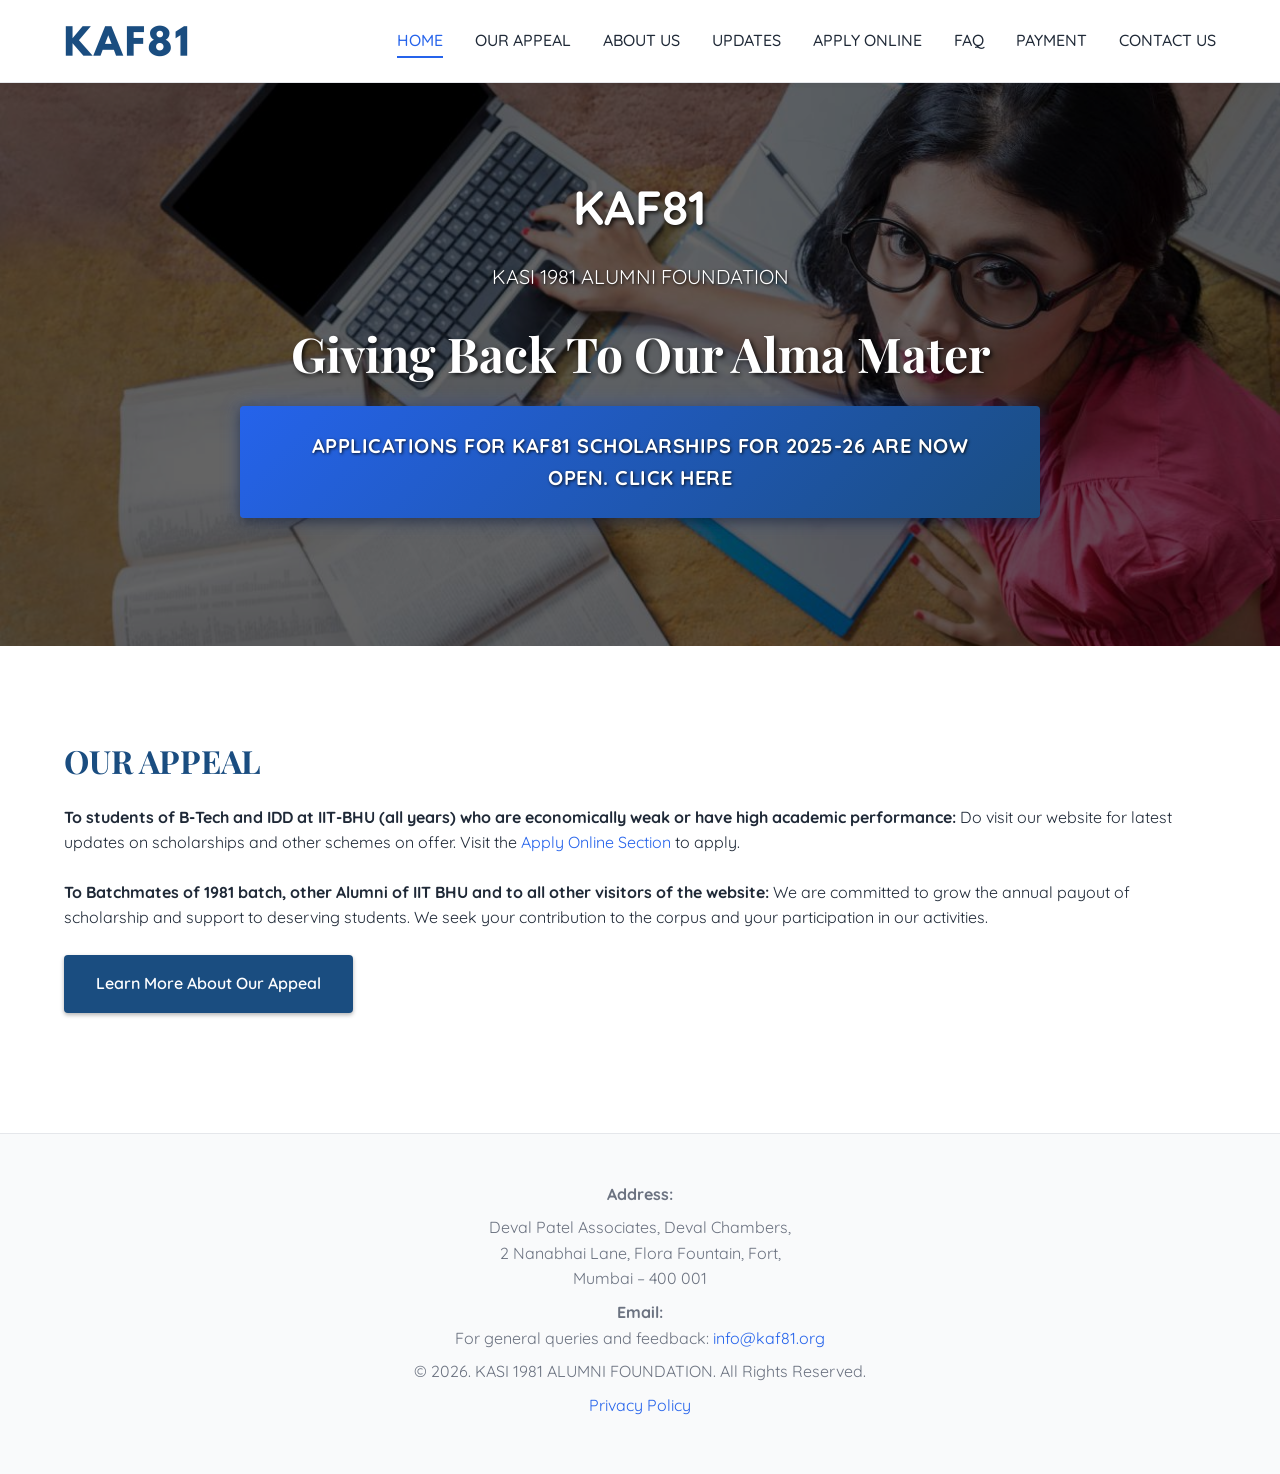
==== index.html @ dee0c824 "Update copyright year to 2026 across multiple pages and adjust last modified dates in sitemap.xml" ====
<!DOCTYPE html>
<html lang="en">

<head>
  <meta charset="UTF-8">
  <meta name="viewport" content="width=device-width, initial-scale=1.0">
  <meta name="description" content="KAF81 - KASI 1981 Alumni Foundation. Giving back to our alma mater IIT BHU through scholarships and support for deserving students.">
  <meta name="keywords" content="KAF81, KASI 1981, IIT BHU, Alumni Foundation, Scholarships, Education">
  <meta name="robots" content="index, follow">
  <meta name="author" content="KASI 1981 Alumni Foundation">

  <!-- Open Graph / Facebook -->
  <meta property="og:type" content="website">
  <meta property="og:url" content="https://kaf81.org/">
  <meta property="og:title" content="KAF81 - KASI 1981 Alumni Foundation">
  <meta property="og:description" content="Giving back to our alma mater IIT BHU through scholarships and support for deserving students.">
  <meta property="og:image" content="https://kaf81.org/images/kaf81-hero-image.jpeg">
  <meta property="og:image:width" content="1200">
  <meta property="og:image:height" content="630">
  <meta property="og:site_name" content="KAF81">

  <!-- Twitter -->
  <meta property="twitter:card" content="summary_large_image">
  <meta property="twitter:url" content="https://kaf81.org/">
  <meta property="twitter:title" content="KAF81 - KASI 1981 Alumni Foundation">
  <meta property="twitter:description" content="Giving back to our alma mater IIT BHU through scholarships and support for deserving students.">
  <meta property="twitter:image" content="https://kaf81.org/images/kaf81-hero-image.jpeg">

  <!-- Canonical URL -->
  <link rel="canonical" href="https://kaf81.org/">

  <!-- Favicons -->
  <link rel="icon" type="image/png" sizes="32x32" href="images/favicon-32x32.png">
  <link rel="icon" type="image/png" sizes="16x16" href="images/favicon-16x16.png">
  <link rel="apple-touch-icon" sizes="180x180" href="images/apple-touch-icon.png">
  <link rel="icon" type="image/png" sizes="192x192" href="images/android-chrome-192x192.png">
  <link rel="icon" type="image/png" sizes="512x512" href="images/android-chrome-512x512.png">
  <link rel="shortcut icon" href="favicon.ico">

  <!-- Preconnect to Google Fonts -->
  <link rel="preconnect" href="https://fonts.gstatic.com" crossorigin>

  <!-- Preload hero image with high priority -->
  <link rel="preload" as="image" href="images/kaf81-hero-image.jpeg" fetchpriority="high">

  <link href="https://fonts.googleapis.com/css2?family=Playfair+Display:wght@400;700&family=Quicksand:wght@400;500;600;700&display=swap" rel="stylesheet">

  <!-- Stylesheet -->
  <link rel="stylesheet" href="css/style.css">

  <title>KAF81 - KASI 1981 Alumni Foundation | IIT BHU</title>

  <!-- Schema.org Organization Markup -->
  <script type="application/ld+json">
  {
    "@context": "https://schema.org",
    "@type": "Organization",
    "name": "KASI 1981 Alumni Foundation",
    "alternateName": "KAF81",
    "url": "https://kaf81.org",
    "logo": "https://kaf81.org/images/kaf81-logo.png",
    "description": "KASI 1981 Alumni Foundation is a not-for-profit company formed by alumni of the 1981 batch of IIT BHU for carrying out charitable activities for the welfare of deserving and needy students.",
    "address": {
      "@type": "PostalAddress",
      "streetAddress": "Deval Chambers, 2 Nanabhai Lane, Flora Fountain, Fort",
      "addressLocality": "Mumbai",
      "addressRegion": "Maharashtra",
      "postalCode": "400 001",
      "addressCountry": "IN"
    },
    "contactPoint": {
      "@type": "ContactPoint",
      "email": "info@kaf81.org",
      "contactType": "General Inquiries"
    },
    "sameAs": []
  }
  </script>

  <!-- BreadcrumbList Schema -->
  <script type="application/ld+json">
  {
    "@context": "https://schema.org",
    "@type": "BreadcrumbList",
    "itemListElement": [{
      "@type": "ListItem",
      "position": 1,
      "name": "Home",
      "item": "https://kaf81.org/"
    }]
  }
  </script>
</head>

<body>
  <a href="#main-content" class="skip-link">Skip to main content</a>

  <header>
    <div class="header-container">
      <a href="index.html" class="logo">
        <img src="images/kaf81-logo.png" alt="KAF81 - KASI 1981 Alumni Foundation" width="150" height="50">
      </a>
      <button class="menu-toggle" aria-label="Open menu" aria-expanded="false" aria-controls="main-navigation">
        <span aria-hidden="true">☰</span>
      </button>
      <nav id="main-navigation" aria-label="Main navigation">
        <ul>
          <li><a href="index.html">HOME</a></li>
          <li><a href="appeal.html">OUR APPEAL</a></li>
          <li><a href="about.html">ABOUT US</a></li>
          <li><a href="updates.html">UPDATES</a></li>
          <li><a href="apply-online.html">APPLY ONLINE</a></li>
          <li><a href="faq.html">FAQ</a></li>
          <li><a href="payment.html">PAYMENT</a></li>
          <li><a href="contact.html">CONTACT US</a></li>
        </ul>
      </nav>
    </div>
  </header>

  <main id="main-content">
    <section class="hero">
      <div class="container">
        <h1>KAF81</h1>
        <p>KASI 1981 ALUMNI FOUNDATION</p>
        <h2>Giving Back To Our Alma Mater</h2>
        <p><a href="apply-online.html" class="btn btn-cta">Applications for KAF81 Scholarships for 2025-26 are now OPEN. Click Here</a></p>
      </div>
    </section>

    <section class="container">
      <article>
        <h2>OUR APPEAL</h2>
        <p><strong>To students of B-Tech and IDD at IIT-BHU (all years) who are economically weak or have high academic performance:</strong> Do visit our website for latest updates on scholarships and other schemes on
          offer. Visit the <a href="apply-online.html">Apply Online Section</a> to apply.</p>

        <p><strong>To Batchmates of 1981 batch, other Alumni of IIT BHU and to all other visitors of the website:</strong> We are committed to grow the annual payout of scholarship and support to deserving students. We
          seek your contribution to the corpus and your participation in our activities.</p>

        <p><a href="appeal.html" class="btn">Learn More About Our Appeal</a></p>
      </article>
    </section>
  </main>

  <footer>
    <div class="footer-content">
      <p><strong>Address:</strong></p>
      <p>Deval Patel Associates, Deval Chambers,<br>
        2 Nanabhai Lane, Flora Fountain, Fort,<br>
        Mumbai – 400 001</p>

      <p><strong>Email:</strong><br>
        For general queries and feedback: <a href="mailto:info@kaf81.org">info@kaf81.org</a></p>

      <p>&copy; 2026. KASI 1981 ALUMNI FOUNDATION. All Rights Reserved.</p>
      <p><a href="#">Privacy Policy</a></p>
    </div>
  </footer>

  <script src="js/main.js"></script>
</body>

</html>
---- css/style.css ----
/* CSS Reset and Base Styles */
* {
  margin: 0;
  padding: 0;
  box-sizing: border-box;
}

:root {
  /* Color Variables */
  --primary-color: #1a4d80;
  --secondary-color: #2563eb;
  --secondary-hover: #1e40af; /* Darker blue for better contrast on hover */
  --accent-color: #dc2626;
  --text-color: #1f2937;
  --text-light: #6b7280;
  --bg-color: #ffffff;
  --bg-light: #f9fafb;
  --border-color: #e5e7eb;
  --focus-color: #3b82f6;
  --hero-overlay: rgba(0, 0, 0, 0.6); /* 60% opacity for good text contrast */
  --text-white: #ffffff;
  
  /* Typography */
  --font-heading: 'Playfair Display', serif;
  --font-body: 'Quicksand', sans-serif;
  
  /* Spacing */
  --spacing-xs: 0.5rem;
  --spacing-sm: 1rem;
  --spacing-md: 1.5rem;
  --spacing-lg: 2rem;
  --spacing-xl: 3rem;
  --spacing-2xl: 4rem;
  
  /* Transitions */
  --transition-fast: 150ms ease;
  --transition-normal: 300ms ease;
}

html {
  scroll-behavior: smooth;
  font-size: 16px;
}

body {
  font-family: var(--font-body);
  font-size: 1rem;
  line-height: 1.6;
  color: var(--text-color);
  background-color: var(--bg-color);
  -webkit-font-smoothing: antialiased;
  -moz-osx-font-smoothing: grayscale;
}

/* Typography */
h1, h2, h3, h4, h5, h6 {
  font-family: var(--font-heading);
  font-weight: 700;
  line-height: 1.2;
  margin-bottom: var(--spacing-md);
  color: var(--primary-color);
}

h1 {
  font-size: 2.5rem;
}

h2 {
  font-size: 2rem;
}

h3 {
  font-size: 1.5rem;
}

h4 {
  font-size: 1.25rem;
}

p {
  margin-bottom: var(--spacing-md);
}

a {
  color: var(--secondary-color);
  text-decoration: none;
  transition: color var(--transition-fast);
}

a:hover,
a:focus {
  color: var(--primary-color);
  text-decoration: underline;
}

a:focus-visible {
  outline: 2px solid var(--focus-color);
  outline-offset: 2px;
  border-radius: 2px;
}

/* Skip to main content link */
.skip-link {
  position: absolute;
  top: -40px;
  left: 0;
  background: var(--text-white);
  color: white;
  padding: 8px 16px;
  z-index: 1000;
  text-decoration: none;
}

.skip-link:focus {
  top: 0;
}

/* Header */
header {
  background-color: var(--bg-color);
  border-bottom: 1px solid var(--border-color);
  position: sticky;
  top: 0;
  z-index: 100;
  box-shadow: 0 2px 4px rgba(0, 0, 0, 0.05);
}

.header-container {
  max-width: 1200px;
  margin: 0 auto;
  padding: var(--spacing-sm) var(--spacing-md);
  display: flex;
  justify-content: space-between;
  align-items: center;
}

.logo {
  display: inline-block;
  text-decoration: none;
  height: 50px;
  line-height: 50px;
}

.logo img {
  height: 50px;
  width: auto;
  display: block;
  transition: opacity var(--transition-fast);
}

.logo:hover img {
  opacity: 0.8;
}

.logo:focus-visible {
  outline: 2px solid var(--focus-color);
  outline-offset: 2px;
  border-radius: 2px;
}
.body-text{
  font-family: var(--font-body);
  font-size: 3rem;
  font-weight: 400;
  font-size: 1.5rem;
  color: var(--text-white);
}
/* Navigation */
nav ul {
  list-style: none;
  display: flex;
  gap: var(--spacing-lg);
  flex-wrap: wrap;
}

nav a {
  color: var(--text-color);
  font-weight: 500;
  padding: var(--spacing-xs) 0;
  position: relative;
}

nav a:hover,
nav a:focus,
nav a[aria-current="page"] {
  color: var(--secondary-color);
  text-decoration: none;
}

nav a[aria-current="page"]::after {
  content: '';
  position: absolute;
  bottom: 0;
  left: 0;
  right: 0;
  height: 2px;
  background-color: var(--secondary-color);
}

/* Mobile Menu Toggle */
.menu-toggle {
  display: none;
  background: none;
  border: none;
  font-size: 1.5rem;
  cursor: pointer;
  color: var(--text-color);
  padding: var(--spacing-xs);
}

.menu-toggle:focus-visible {
  outline: 2px solid var(--focus-color);
  outline-offset: 2px;
  border-radius: 2px;
}

/* Main Content */
main {
  min-height: calc(100vh - 200px);
}

.container {
  max-width: 1200px;
  margin: 0 auto;
  padding: var(--spacing-lg) var(--spacing-md);
}

section {
  margin-bottom: var(--spacing-2xl);
}

/* Hero Section */
.hero {
  background-image: url('../images/kaf81-hero-image.jpeg');
  background-size: cover;
  background-position: center;
  background-repeat: no-repeat;
  position: relative;
  color: white;
  padding: var(--spacing-2xl) var(--spacing-md);
  text-align: center;
  min-height: 500px;
  display: flex;
  align-items: center;
  justify-content: center;
}

/* Dark overlay for text readability */
.hero::before {
  content: '';
  position: absolute;
  top: 0;
  left: 0;
  right: 0;
  bottom: 0;
  background: var(--hero-overlay);
  z-index: 1;
}

.hero .container {
  position: relative;
  z-index: 2;
}

.hero h1, .hero h2 {
  color: var(--text-white);
  font-size: 3rem;
  margin-bottom: var(--spacing-md);
  text-shadow: 2px 2px 4px rgba(0, 0, 0, 0.8);
}
.hero h1{
  font-family: var(--font-body) !important;
}
.hero p {
  color: var(--text-white);
  font-size: 1.25rem;
  max-width: 800px;
  margin: 0 auto var(--spacing-lg);
  text-shadow: 1px 1px 3px rgba(0, 0, 0, 0.8);
}

.hero a {
  color: var(--text-white);
  text-shadow: 1px 1px 3px rgba(0, 0, 0, 0.8);
}

/* Buttons */
.btn {
  display: inline-block;
  padding: var(--spacing-sm) var(--spacing-lg);
  background-color: var(--primary-color);
  color: var(--text-white);
  border: none;
  border-radius: 4px;
  font-family: var(--font-body);
  font-size: 1rem;
  font-weight: 600;
  cursor: pointer;
  text-decoration: none;
  transition: background-color var(--transition-fast), transform var(--transition-fast), box-shadow var(--transition-fast);
  box-shadow: 0 2px 4px rgba(0, 0, 0, 0.3);
}

.btn:hover {
  background-color: var(--secondary-hover);
  text-decoration: none;
  transform: translateY(-2px);
  box-shadow: 0 4px 8px rgba(0, 0, 0, 0.4);
  color: var(--text-white);
}

.btn:focus-visible {
  outline: 3px solid var(--text-white);
  outline-offset: 3px;
  background-color: var(--secondary-color);
}

.btn:active {
  transform: translateY(0);
  box-shadow: 0 2px 4px rgba(0, 0, 0, 0.3);
}

.btn-secondary {
  background-color: transparent;
  border: 2px solid var(--text-white);
  color: var(--primary-color);
  box-shadow: 0 2px 4px rgba(0, 0, 0, 0.3);
}

.btn-secondary:hover {
  background-color: #ffffff;
  color: var(--primary-color);
  box-shadow: 0 4px 8px rgba(0, 0, 0, 0.4);
}

.btn-secondary:focus-visible {
  outline: 3px solid var(--text-white);
  outline-offset: 3px;
}

/* Call-to-Action Button - More Prominent */
.btn-cta {
  font-size: 1.25rem;
  padding: var(--spacing-md) var(--spacing-xl);
  background: linear-gradient(135deg, var(--secondary-color) 0%, var(--primary-color) 100%);
  box-shadow: 0 4px 12px rgba(0, 0, 0, 0.4), 0 0 20px rgba(37, 99, 235, 0.3);
  font-weight: 700;
  letter-spacing: 0.5px;
  text-transform: uppercase;
  animation: pulse-glow 2s ease-in-out infinite;
}

.btn-cta:hover {
  background: linear-gradient(135deg, #1e40af 0%, #1a4d80 100%);
  transform: translateY(-3px) scale(1.02);
  box-shadow: 0 6px 20px rgba(0, 0, 0, 0.5), 0 0 30px rgba(37, 99, 235, 0.5);
  color: var(--text-white);
}

.btn-cta:active {
  transform: translateY(-1px) scale(1);
}

@keyframes pulse-glow {
  0%, 100% {
    box-shadow: 0 4px 12px rgba(0, 0, 0, 0.4), 0 0 20px rgba(37, 99, 235, 0.3);
  }
  50% {
    box-shadow: 0 4px 12px rgba(0, 0, 0, 0.4), 0 0 30px rgba(37, 99, 235, 0.5);
  }
}

@media (prefers-reduced-motion: reduce) {
  .btn-cta {
    animation: none;
  }
}

/* Cards */
.card {
  background: var(--bg-color);
  border: 1px solid var(--border-color);
  border-radius: 8px;
  padding: var(--spacing-lg);
  margin-bottom: var(--spacing-lg);
  box-shadow: 0 2px 4px rgba(0, 0, 0, 0.05);
}

.card h3 {
  margin-top: 0;
}

/* Tables */
table {
  width: 100%;
  border-collapse: collapse;
  margin: var(--spacing-lg) 0;
}

th,
td {
  padding: var(--spacing-sm);
  text-align: left;
  border-bottom: 1px solid var(--border-color);
}

th {
  background-color: var(--bg-light);
  font-weight: 600;
  color: var(--primary-color);
}

/* Forms */
form {
  max-width: 600px;
  margin: var(--spacing-lg) 0;
}

.scholarship-form {
  max-width: 800px;
}

.form-group {
  margin-bottom: var(--spacing-md);
}

label {
  display: block;
  margin-bottom: var(--spacing-xs);
  font-weight: 600;
  color: var(--text-color);
}

input[type="text"],
input[type="email"],
input[type="tel"],
input[type="number"],
textarea,
select {
  width: 100%;
  padding: var(--spacing-sm);
  border: 1px solid var(--border-color);
  border-radius: 4px;
  font-family: var(--font-body);
  font-size: 1rem;
  transition: border-color var(--transition-fast);
}

input:focus,
textarea:focus,
select:focus {
  outline: none;
  border-color: var(--focus-color);
  box-shadow: 0 0 0 3px rgba(59, 130, 246, 0.1);
}

textarea {
  resize: vertical;
  min-height: 120px;
}

.error-message {
  color: var(--accent-color);
  font-size: 0.875rem;
  margin-top: var(--spacing-xs);
  display: block;
}

input.error,
select.error,
textarea.error {
  border-color: var(--accent-color);
}

input.error:focus,
select.error:focus,
textarea.error:focus {
  border-color: var(--accent-color);
  box-shadow: 0 0 0 3px rgba(220, 38, 38, 0.1);
}

.success-message {
  background-color: #10b981;
  color: white;
  padding: var(--spacing-sm);
  border-radius: 4px;
  margin: var(--spacing-md) 0;
}

/* Scholarship Form Specific Styles */
fieldset {
  border: 1px solid var(--border-color);
  border-radius: 8px;
  padding: var(--spacing-lg);
  margin: var(--spacing-lg) 0;
  background-color: var(--bg-light);
}

legend {
  font-family: var(--font-heading);
  font-size: 1.25rem;
  font-weight: 700;
  color: var(--primary-color);
  padding: 0 var(--spacing-sm);
}

.required {
  color: var(--accent-color);
  font-weight: 700;
}

.form-note {
  font-size: 0.875rem;
  color: var(--text-light);
  margin-top: var(--spacing-xs);
  font-style: italic;
}

.checkbox-group {
  display: flex;
  flex-direction: column;
  gap: var(--spacing-sm);
  margin-top: var(--spacing-xs);
}

.checkbox-label {
  display: flex;
  align-items: center;
  gap: var(--spacing-xs);
  font-weight: 400;
  cursor: pointer;
}

.checkbox-label input[type="checkbox"] {
  width: auto;
  margin: 0;
  cursor: pointer;
}

.form-notes {
  background-color: #fff3cd;
  border: 1px solid #ffc107;
  border-radius: 4px;
  padding: var(--spacing-md);
  margin: var(--spacing-lg) 0;
}

.form-notes ul {
  margin-left: var(--spacing-lg);
  margin-top: var(--spacing-sm);
}

.form-notes li {
  margin-bottom: var(--spacing-xs);
}

#form-messages {
  margin-bottom: var(--spacing-md);
}

/* Images */
img {
  max-width: 100%;
  height: auto;
  display: block;
}

img[loading="lazy"] {
  opacity: 0;
  transition: opacity var(--transition-normal);
}

img[loading="lazy"].loaded {
  opacity: 1;
}

.image-gallery {
  display: grid;
  grid-template-columns: repeat(auto-fit, minmax(300px, 1fr));
  gap: var(--spacing-lg);
  margin: var(--spacing-lg) 0;
}

.image-gallery img {
  border-radius: 8px;
  box-shadow: 0 4px 6px rgba(0, 0, 0, 0.1);
}

/* Footer */
footer {
  background-color: var(--bg-light);
  border-top: 1px solid var(--border-color);
  padding: var(--spacing-xl) var(--spacing-md);
  margin-top: var(--spacing-2xl);
  text-align: center;
}

.footer-content {
  max-width: 1200px;
  margin: 0 auto;
}

.footer-content p {
  margin-bottom: var(--spacing-xs);
  color: var(--text-light);
}

/* Breadcrumbs */
.breadcrumbs {
  margin: var(--spacing-md) 0;
  font-size: 0.875rem;
}

.breadcrumbs a {
  color: var(--text-light);
}

.breadcrumbs a:hover {
  color: var(--secondary-color);
}

.breadcrumbs span {
  margin: 0 var(--spacing-xs);
  color: var(--text-light);
}

/* FAQ */
.faq-item {
  margin-bottom: var(--spacing-lg);
  border-bottom: 1px solid var(--border-color);
  padding-bottom: var(--spacing-md);
}

.faq-question {
  font-weight: 600;
  font-size: 1.125rem;
  margin-bottom: var(--spacing-sm);
  color: var(--primary-color);
}

.faq-answer {
  color: var(--text-light);
  line-height: 1.8;
}

/* Utility Classes */
.text-center {
  text-align: center;
}

.text-left {
  text-align: left;
}

.mt-lg {
  margin-top: var(--spacing-lg);
}

.mb-lg {
  margin-bottom: var(--spacing-lg);
}

.visually-hidden {
  position: absolute;
  width: 1px;
  height: 1px;
  padding: 0;
  margin: -1px;
  overflow: hidden;
  clip: rect(0, 0, 0, 0);
  white-space: nowrap;
  border-width: 0;
}

/* Loading State */
.loading {
  opacity: 0.6;
  pointer-events: none;
}

/* Reduced Motion */
@media (prefers-reduced-motion: reduce) {
  *,
  *::before,
  *::after {
    animation-duration: 0.01ms !important;
    animation-iteration-count: 1 !important;
    transition-duration: 0.01ms !important;
    scroll-behavior: auto !important;
  }
}

/* Responsive Design */
@media (max-width: 768px) {
  html {
    font-size: 14px;
  }

  h1 {
    font-size: 2rem;
  }

  h2 {
    font-size: 1.75rem;
  }

  .hero {
    min-height: 400px;
  }

  .hero h1 {
    font-size: 2rem;
    text-shadow: 2px 2px 4px rgba(0, 0, 0, 0.9);
  }

  .hero p {
    font-size: 1rem;
    text-shadow: 1px 1px 3px rgba(0, 0, 0, 0.9);
  }

  .btn-cta {
    font-size: 1rem;
    padding: var(--spacing-sm) var(--spacing-lg);
  }

  .menu-toggle {
    display: block;
  }

  nav {
    display: none;
    position: absolute;
    top: 100%;
    left: 0;
    right: 0;
    background: var(--bg-color);
    border-top: 1px solid var(--border-color);
    box-shadow: 0 4px 6px rgba(0, 0, 0, 0.1);
  }

  nav.open {
    display: block;
  }

  nav ul {
    flex-direction: column;
    padding: var(--spacing-md);
    gap: var(--spacing-sm);
  }

  .header-container {
    position: relative;
  }

  .logo {
    height: 40px;
  }

  .logo img {
    height: 40px;
  }

  .image-gallery {
    grid-template-columns: 1fr;
  }

  .container {
    padding: var(--spacing-md) var(--spacing-sm);
  }
}

/* Print Styles */
@media print {
  header,
  footer,
  nav,
  .btn {
    display: none;
  }

  body {
    font-size: 12pt;
    line-height: 1.5;
  }

  h1, h2, h3 {
    page-break-after: avoid;
  }

  img {
    max-width: 100%;
    page-break-inside: avoid;
  }
}
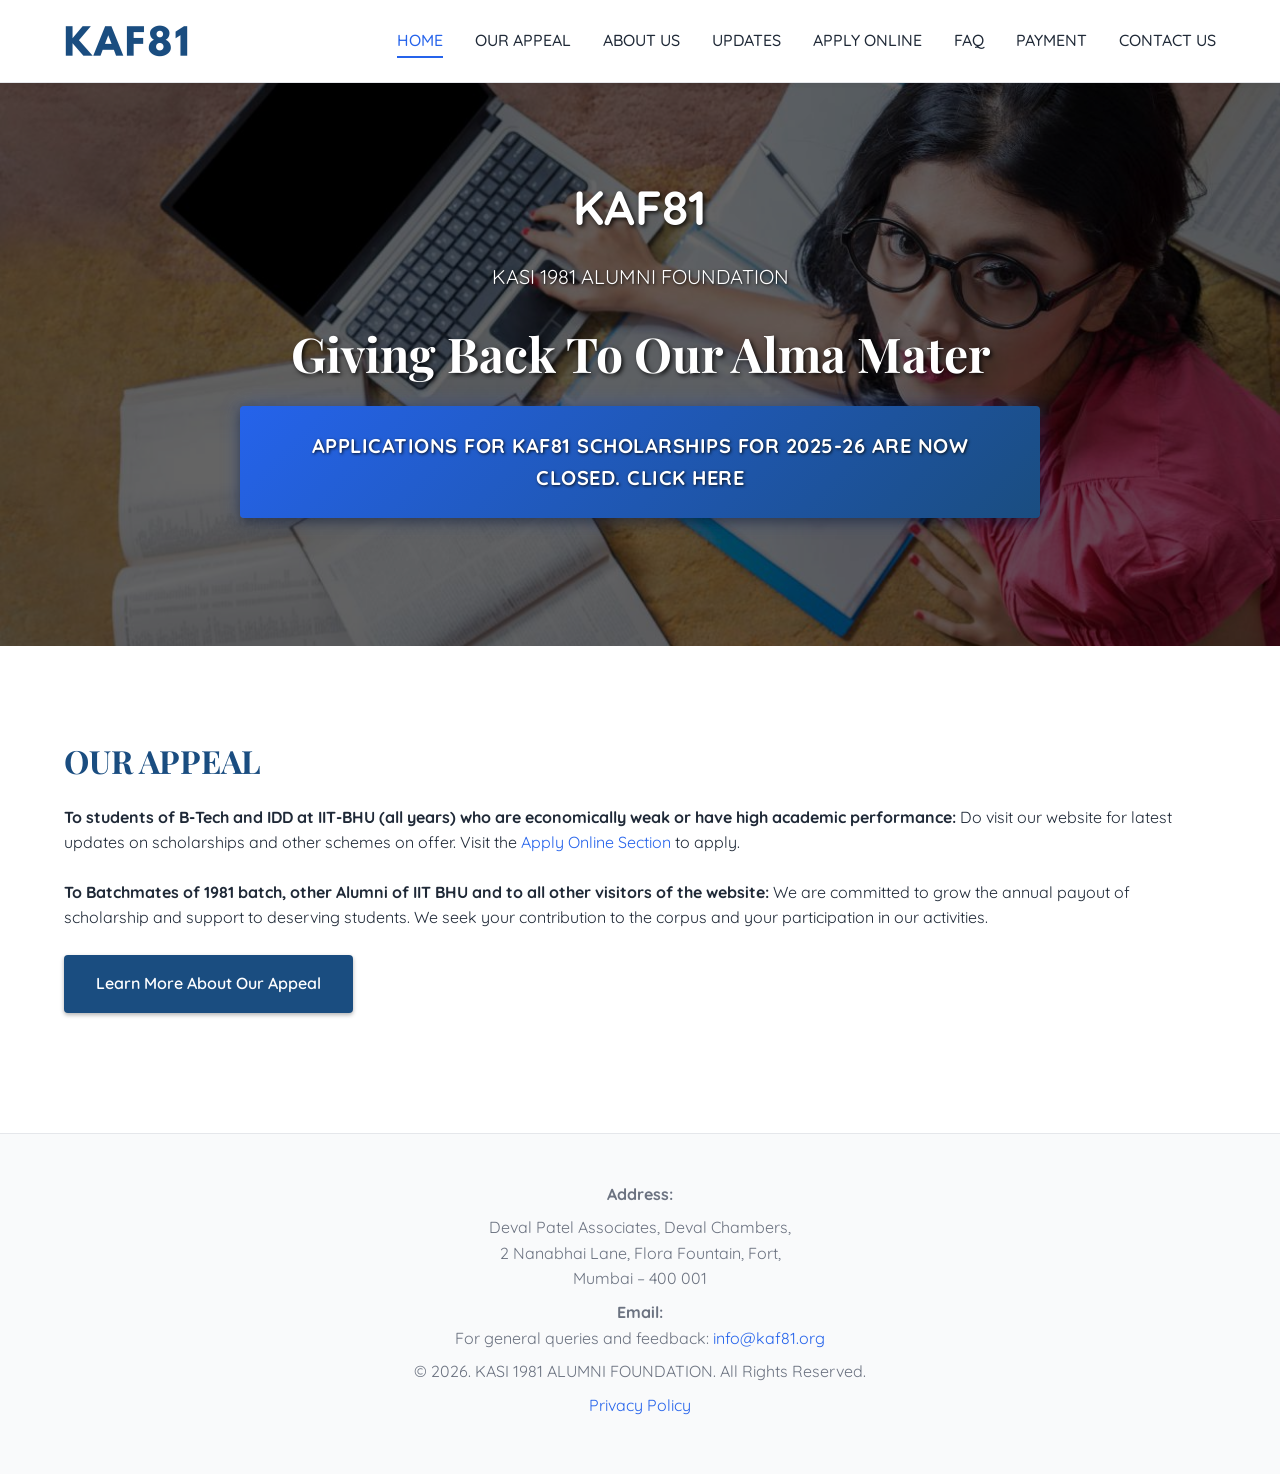
==== commit 5d3ce386: "Update "Apply Online" links and scholarship application status across multiple pages - Changed "APPL" ====
--- a/index.html
+++ b/index.html
@@ -4,6 +4,19 @@
 <head>
   <meta charset="UTF-8">
   <meta name="viewport" content="width=device-width, initial-scale=1.0">
+  
+  <!-- Google tag (gtag.js) -->
+  <script async src="https://www.googletagmanager.com/gtag/js?id=G-WBMHKYRCJR"></script>
+  <script>
+    window.dataLayer = window.dataLayer || [];
+    function gtag(){dataLayer.push(arguments);}
+    gtag('js', new Date());
+    gtag('config', 'G-WBMHKYRCJR');
+  </script>
+
+  <!-- Bot Detection and Tracking -->
+  <script src="js/ga4-bot-tracking.js"></script>
+
   <meta name="description" content="KAF81 - KASI 1981 Alumni Foundation. Giving back to our alma mater IIT BHU through scholarships and support for deserving students.">
   <meta name="keywords" content="KAF81, KASI 1981, IIT BHU, Alumni Foundation, Scholarships, Education">
   <meta name="robots" content="index, follow">
@@ -109,7 +122,7 @@
           <li><a href="appeal.html">OUR APPEAL</a></li>
           <li><a href="about.html">ABOUT US</a></li>
           <li><a href="updates.html">UPDATES</a></li>
-          <li><a href="apply-online.html">APPLY ONLINE</a></li>
+          <li><a href="apply.html">APPLY ONLINE</a></li>
           <li><a href="faq.html">FAQ</a></li>
           <li><a href="payment.html">PAYMENT</a></li>
           <li><a href="contact.html">CONTACT US</a></li>
@@ -124,15 +137,15 @@
         <h1>KAF81</h1>
         <p>KASI 1981 ALUMNI FOUNDATION</p>
         <h2>Giving Back To Our Alma Mater</h2>
-        <p><a href="apply-online.html" class="btn btn-cta">Applications for KAF81 Scholarships for 2025-26 are now OPEN. Click Here</a></p>
+        <p><a href="apply.html" class="btn btn-cta">Applications for KAF81 Scholarships for 2025-26 are now CLOSED. Click Here</a></p>
       </div>
     </section>
 
     <section class="container">
       <article>
         <h2>OUR APPEAL</h2>
-        <p><strong>To students of B-Tech and IDD at IIT-BHU (all years) who are economically weak or have high academic performance:</strong> Do visit our website for latest updates on scholarships and other schemes on
-          offer. Visit the <a href="apply-online.html">Apply Online Section</a> to apply.</p>
+          <p><strong>To students of B-Tech and IDD at IIT-BHU (all years) who are economically weak or have high academic performance:</strong> Do visit our website for latest updates on scholarships and other schemes on
+          offer. Visit the <a href="apply.html">Apply Online Section</a> to apply.</p>
 
         <p><strong>To Batchmates of 1981 batch, other Alumni of IIT BHU and to all other visitors of the website:</strong> We are committed to grow the annual payout of scholarship and support to deserving students. We
           seek your contribution to the corpus and your participation in our activities.</p>
@@ -153,7 +166,7 @@
         For general queries and feedback: <a href="mailto:info@kaf81.org">info@kaf81.org</a></p>
 
       <p>&copy; 2026. KASI 1981 ALUMNI FOUNDATION. All Rights Reserved.</p>
-      <p><a href="#">Privacy Policy</a></p>
+      <p><a href="privacy.html">Privacy Policy</a></p>
     </div>
   </footer>
 
